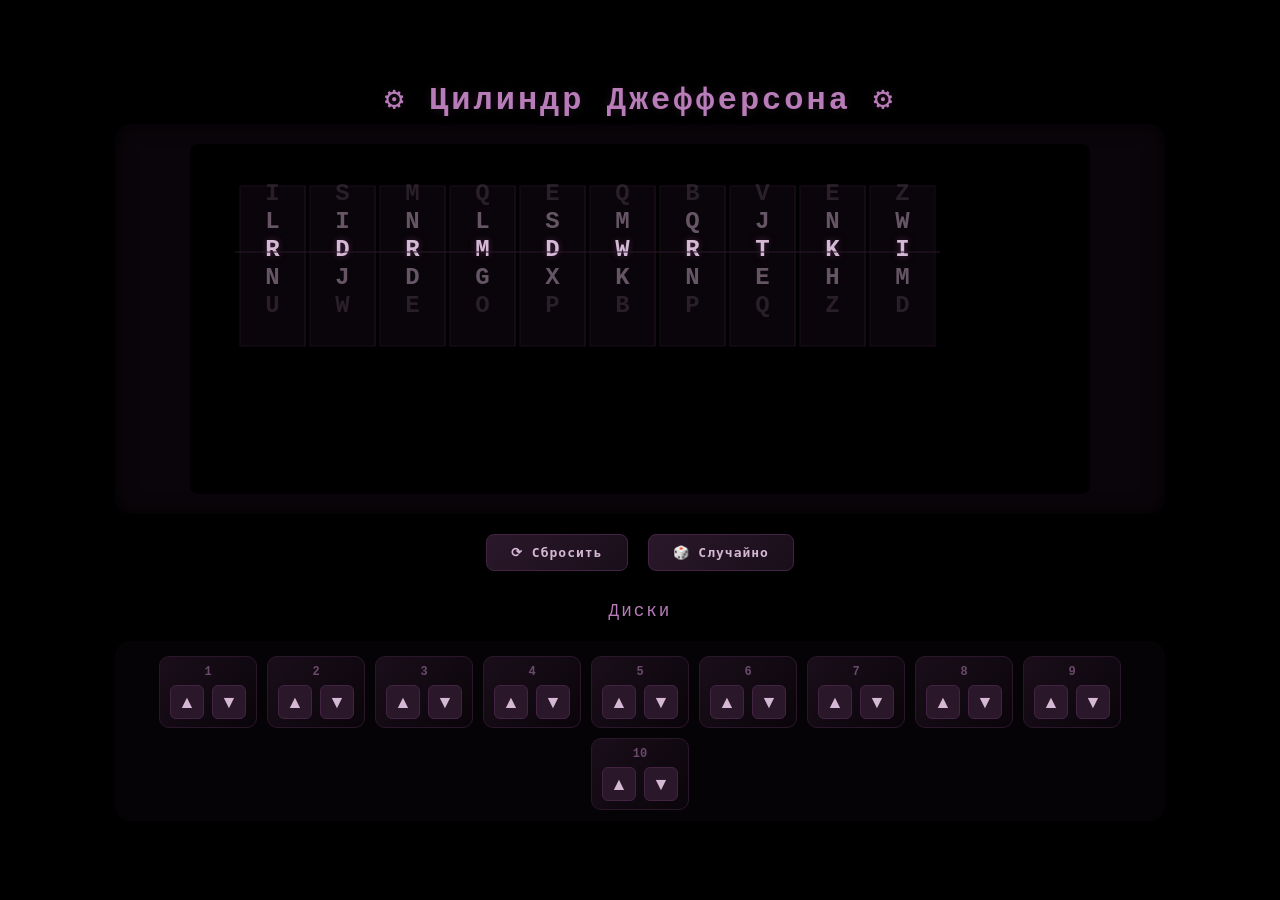
==== jefferson/cylinder.html @ 12b90b35 "Добавил страничку с цилиндром Джефферсона (версия с кнопками)" ====
<!DOCTYPE html>
<html lang="ru">
<head>
    <meta charset="UTF-8">
    <meta name="viewport" content="width=device-width, initial-scale=1.0">
    <title>Цилиндр Джефферсона - Симулятор</title>
    <link rel="stylesheet" href="cylinder_style.css">
</head>
<body>
    <div class="container">
        <h1>⚙️ Цилиндр Джефферсона ⚙️</h1>

        <div class="cylinder-wrapper">
            <canvas id="cylinderCanvas" width="900" height="350"></canvas>
        </div>

        <div class="controls">
            <button id="resetBtn" class="control-btn">⟳ Сбросить</button>
            <button id="randomizeBtn" class="control-btn">🎲 Случайно</button>
        </div>

        <div class="disk-panel">
            <h3>Диски</h3>
            <div id="diskButtons" class="disk-buttons"></div>
        </div>
    </div>

    <script src="cylinder_script.js"></script>
</body>
</html>
---- jefferson/cylinder_style.css ----
* {
    margin: 0;
    padding: 0;
    box-sizing: border-box;
}

body {
    font-family: 'Segoe UI', 'Courier New', monospace;
    background-color: #000000;
    color: #e0e0e0;
    padding: 20px;
    min-height: 100vh;
    display: flex;
    justify-content: center;
    align-items: center;
}

.container {
    max-width: 1100px;
    width: 100%;
    margin: 0 auto;
    background: #000000;
    border-radius: 20px;
    padding: 25px;
}

h1 {
    text-align: center;
    font-size: 2em;
    letter-spacing: 3px;
    color: #b87cb8;
    text-shadow: 0 0 10px rgba(66, 36, 66, 0.5);
    margin-bottom: 5px;
}

.subtitle {
    text-align: center;
    color: #6a4a6a;
    margin-bottom: 30px;
    font-style: italic;
    font-size: 0.9em;
}

.cylinder-wrapper {
    background: #0a050a;
    border-radius: 15px;
    padding: 20px;
    margin-bottom: 20px;
    box-shadow: inset 0 0 20px rgba(0, 0, 0, 0.8), 0 5px 15px rgba(0, 0, 0, 0.3);
    overflow-x: auto;
    text-align: center;
}

canvas {
    display: block;
    margin: 0 auto;
    background: #000000;
    border-radius: 8px;
    cursor: pointer;
}

.controls {
    display: flex;
    justify-content: center;
    gap: 20px;
    margin-bottom: 30px;
}

.control-btn {
    background: linear-gradient(135deg, #2A182A, #1a0e1a);
    color: #d4b8d4;
    border: 1px solid #422442;
    padding: 10px 24px;
    font-size: 1em;
    font-family: monospace;
    border-radius: 8px;
    cursor: pointer;
    transition: all 0.2s ease;
    font-weight: bold;
    letter-spacing: 1px;
}

.control-btn:hover {
    background: linear-gradient(135deg, #422442, #2A182A);
    border-color: #8a5a8a;
    color: #ffffff;
    transform: translateY(-2px);
}

.control-btn:active {
    transform: translateY(0);
}

.disk-panel {
    margin-top: 20px;
}

.disk-panel h3 {
    text-align: center;
    color: #b87cb8;
    margin-bottom: 20px;
    font-size: 1.1em;
    font-weight: normal;
    letter-spacing: 2px;
}

.disk-buttons {
    display: flex;
    flex-wrap: wrap;
    justify-content: center;
    gap: 10px;
    max-height: 180px;
    overflow-y: auto;
    padding: 15px;
    background: rgba(42, 24, 42, 0.15);
    border-radius: 15px;
}

.disk-control {
    display: flex;
    flex-direction: column;
    align-items: center;
    background: linear-gradient(135deg, #1a0e1a, #0a050a);
    border: 1px solid #2A182A;
    border-radius: 10px;
    padding: 8px 10px;
    min-width: 70px;
    transition: all 0.2s ease;
}

.disk-control:hover {
    border-color: #422442;
}

.disk-label {
    font-size: 0.75em;
    color: #6a4a6a;
    margin-bottom: 6px;
    font-weight: bold;
}

.disk-buttons-group {
    display: flex;
    gap: 8px;
}

.disk-btn {
    background: #2A182A;
    color: #d4b8d4;
    border: 1px solid #422442;
    width: 34px;
    height: 34px;
    border-radius: 6px;
    cursor: pointer;
    font-weight: bold;
    font-size: 1.1em;
    transition: all 0.15s ease;
}

.disk-btn:hover {
    background: #422442;
    color: white;
}

.disk-btn:active {
    transform: scale(0.92);
}

/* Скрываем скроллбар, но оставляем возможность скроллить */
.disk-buttons::-webkit-scrollbar {
    width: 6px;
    height: 6px;
}

.disk-buttons::-webkit-scrollbar-track {
    background: #1a0e1a;
    border-radius: 3px;
}

.disk-buttons::-webkit-scrollbar-thumb {
    background: #2A182A;
    border-radius: 3px;
}

.disk-buttons::-webkit-scrollbar-thumb:hover {
    background: #422442;
}

@media (max-width: 700px) {
    .container {
        padding: 15px;
    }
    
    .disk-btn {
        width: 30px;
        height: 30px;
        font-size: 1em;
    }
    
    .disk-control {
        min-width: 65px;
    }
}
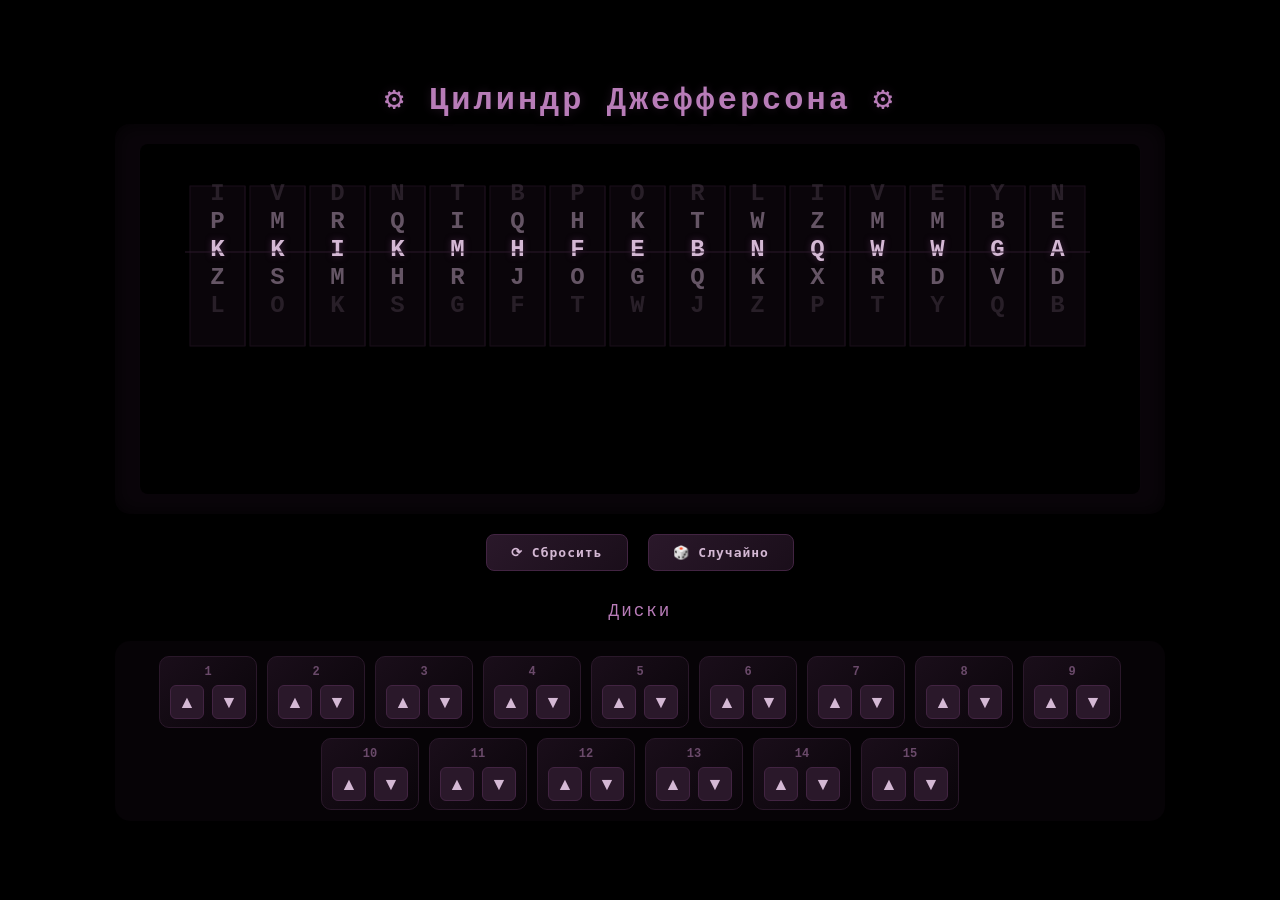
==== commit e0782586: "Сделал 15 дисков и динамическую ширину цилиндра" ====
--- a/jefferson/cylinder.html
+++ b/jefferson/cylinder.html
@@ -1,11 +1,13 @@
 <!DOCTYPE html>
 <html lang="ru">
+
 <head>
     <meta charset="UTF-8">
     <meta name="viewport" content="width=device-width, initial-scale=1.0">
     <title>Цилиндр Джефферсона - Симулятор</title>
     <link rel="stylesheet" href="cylinder_style.css">
 </head>
+
 <body>
     <div class="container">
         <h1>⚙️ Цилиндр Джефферсона ⚙️</h1>
@@ -27,4 +29,5 @@
 
     <script src="cylinder_script.js"></script>
 </body>
+
 </html>
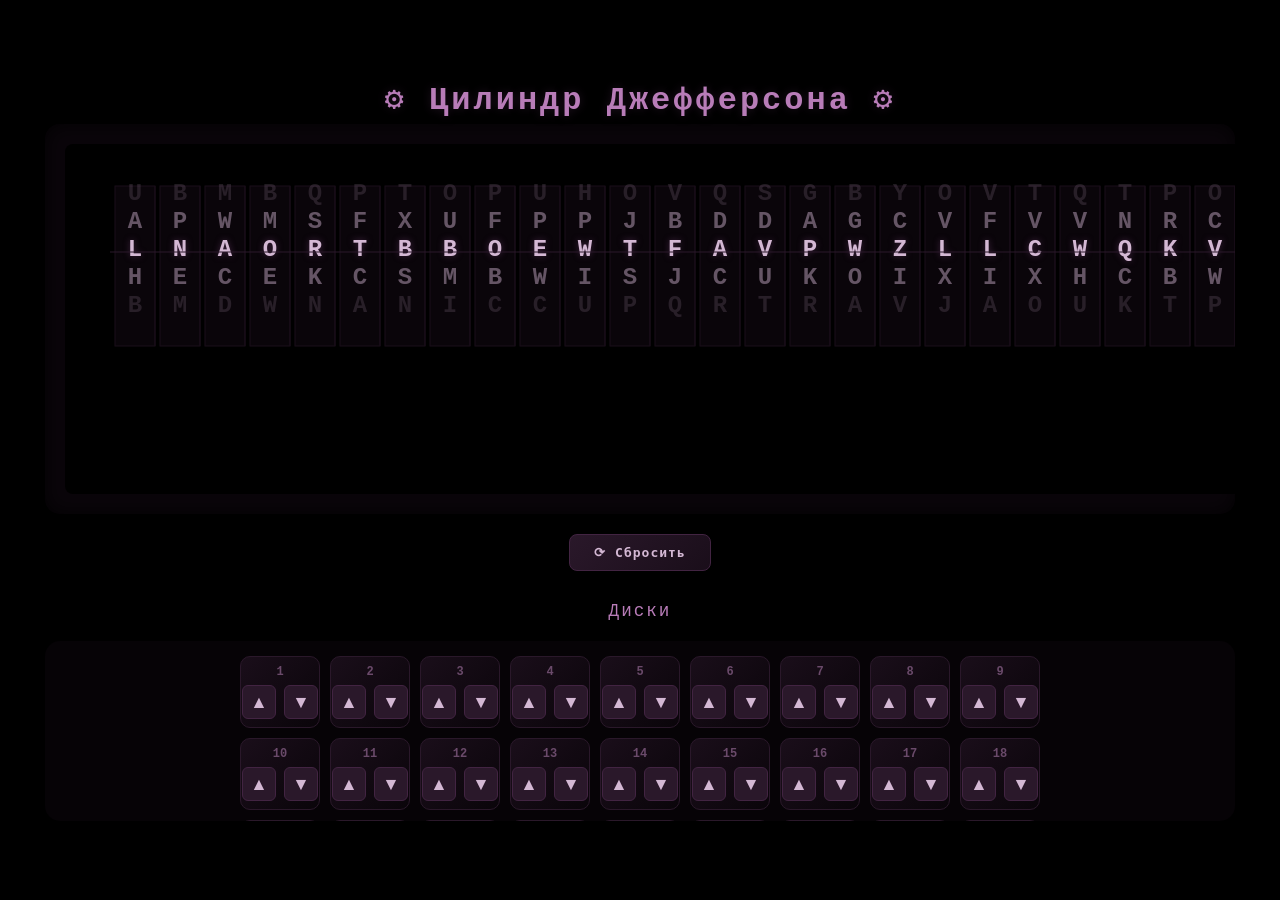
==== commit 3ed0621e: "Переделал вёрстку под 36 дисков" ====
--- a/jefferson/cylinder.html
+++ b/jefferson/cylinder.html
@@ -18,7 +18,6 @@
 
         <div class="controls">
             <button id="resetBtn" class="control-btn">⟳ Сбросить</button>
-            <button id="randomizeBtn" class="control-btn">🎲 Случайно</button>
         </div>
 
         <div class="disk-panel">
--- a/jefferson/cylinder_style.css
+++ b/jefferson/cylinder_style.css
@@ -16,7 +16,7 @@
 }
 
 .container {
-    max-width: 1100px;
+    max-width: 100%;
     width: 100%;
     margin: 0 auto;
     background: #000000;
@@ -48,12 +48,14 @@
     margin-bottom: 20px;
     box-shadow: inset 0 0 20px rgba(0, 0, 0, 0.8), 0 5px 15px rgba(0, 0, 0, 0.3);
     overflow-x: auto;
+    overflow-y: hidden;
+    white-space: nowrap;
     text-align: center;
 }
 
 canvas {
     display: block;
-    margin: 0 auto;
+    margin: 0;
     background: #000000;
     border-radius: 8px;
     cursor: pointer;
@@ -105,10 +107,12 @@
 }
 
 .disk-buttons {
-    display: flex;
-    flex-wrap: wrap;
+    display: grid;
+    grid-template-columns: repeat(9, 80px);
+    gap: 10px;
+
     justify-content: center;
-    gap: 10px;
+
     max-height: 180px;
     overflow-y: auto;
     padding: 15px;
@@ -124,7 +128,8 @@
     border: 1px solid #2A182A;
     border-radius: 10px;
     padding: 8px 10px;
-    min-width: 70px;
+    width: 100%;
+    min-width: 0;
     transition: all 0.2s ease;
 }
 
@@ -190,13 +195,13 @@
     .container {
         padding: 15px;
     }
-    
+
     .disk-btn {
         width: 30px;
         height: 30px;
         font-size: 1em;
     }
-    
+
     .disk-control {
         min-width: 65px;
     }
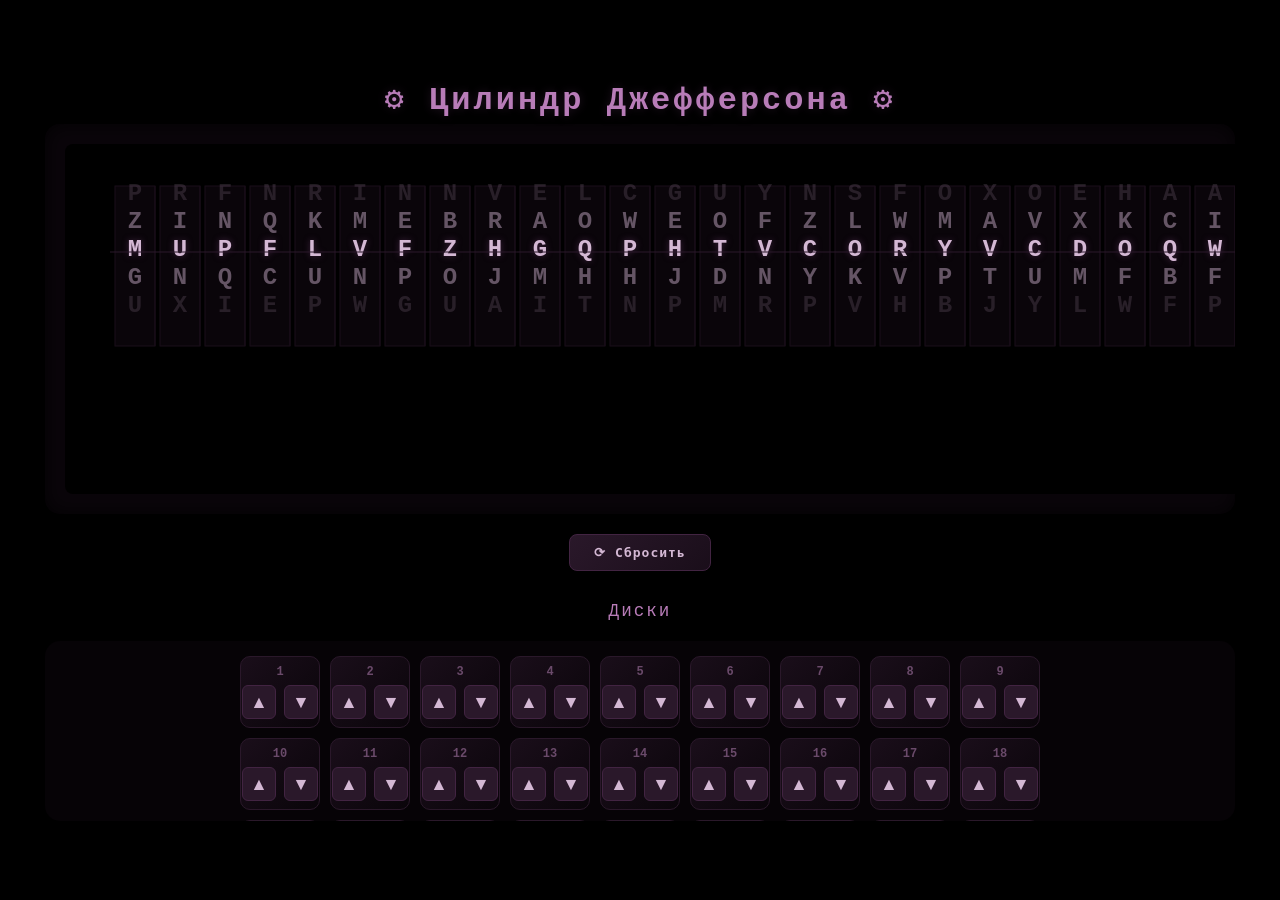
==== commit e97b3370: "Поправил заголовок на мобилках" ====
--- a/jefferson/cylinder.html
+++ b/jefferson/cylinder.html
@@ -10,7 +10,13 @@
 
 <body>
     <div class="container">
-        <h1>⚙️ Цилиндр Джефферсона ⚙️</h1>
+        <h1>
+            <span class="line-desktop">⚙️ Цилиндр Джефферсона ⚙️</span>
+            <span class="line-mobile">
+                <span>⚙️ Цилиндр ⚙️</span>
+                <span>Джефферсона</span>
+            </span>
+        </h1>
 
         <div class="cylinder-wrapper">
             <canvas id="cylinderCanvas" width="900" height="350"></canvas>
--- a/jefferson/cylinder_style.css
+++ b/jefferson/cylinder_style.css
@@ -31,6 +31,14 @@
     color: #b87cb8;
     text-shadow: 0 0 10px rgba(66, 36, 66, 0.5);
     margin-bottom: 5px;
+}
+
+.line-mobile {
+    display: none;
+}
+
+.line-mobile span {
+    display: block;
 }
 
 .subtitle {
@@ -59,6 +67,7 @@
     background: #000000;
     border-radius: 8px;
     cursor: pointer;
+    touch-action: pan-x;
 }
 
 .controls {
@@ -205,4 +214,13 @@
     .disk-control {
         min-width: 65px;
     }
+
+    .line-desktop {
+        display: none;
+    }
+
+    .line-mobile {
+        display: block;
+        text-align: center;
+    }
 }
